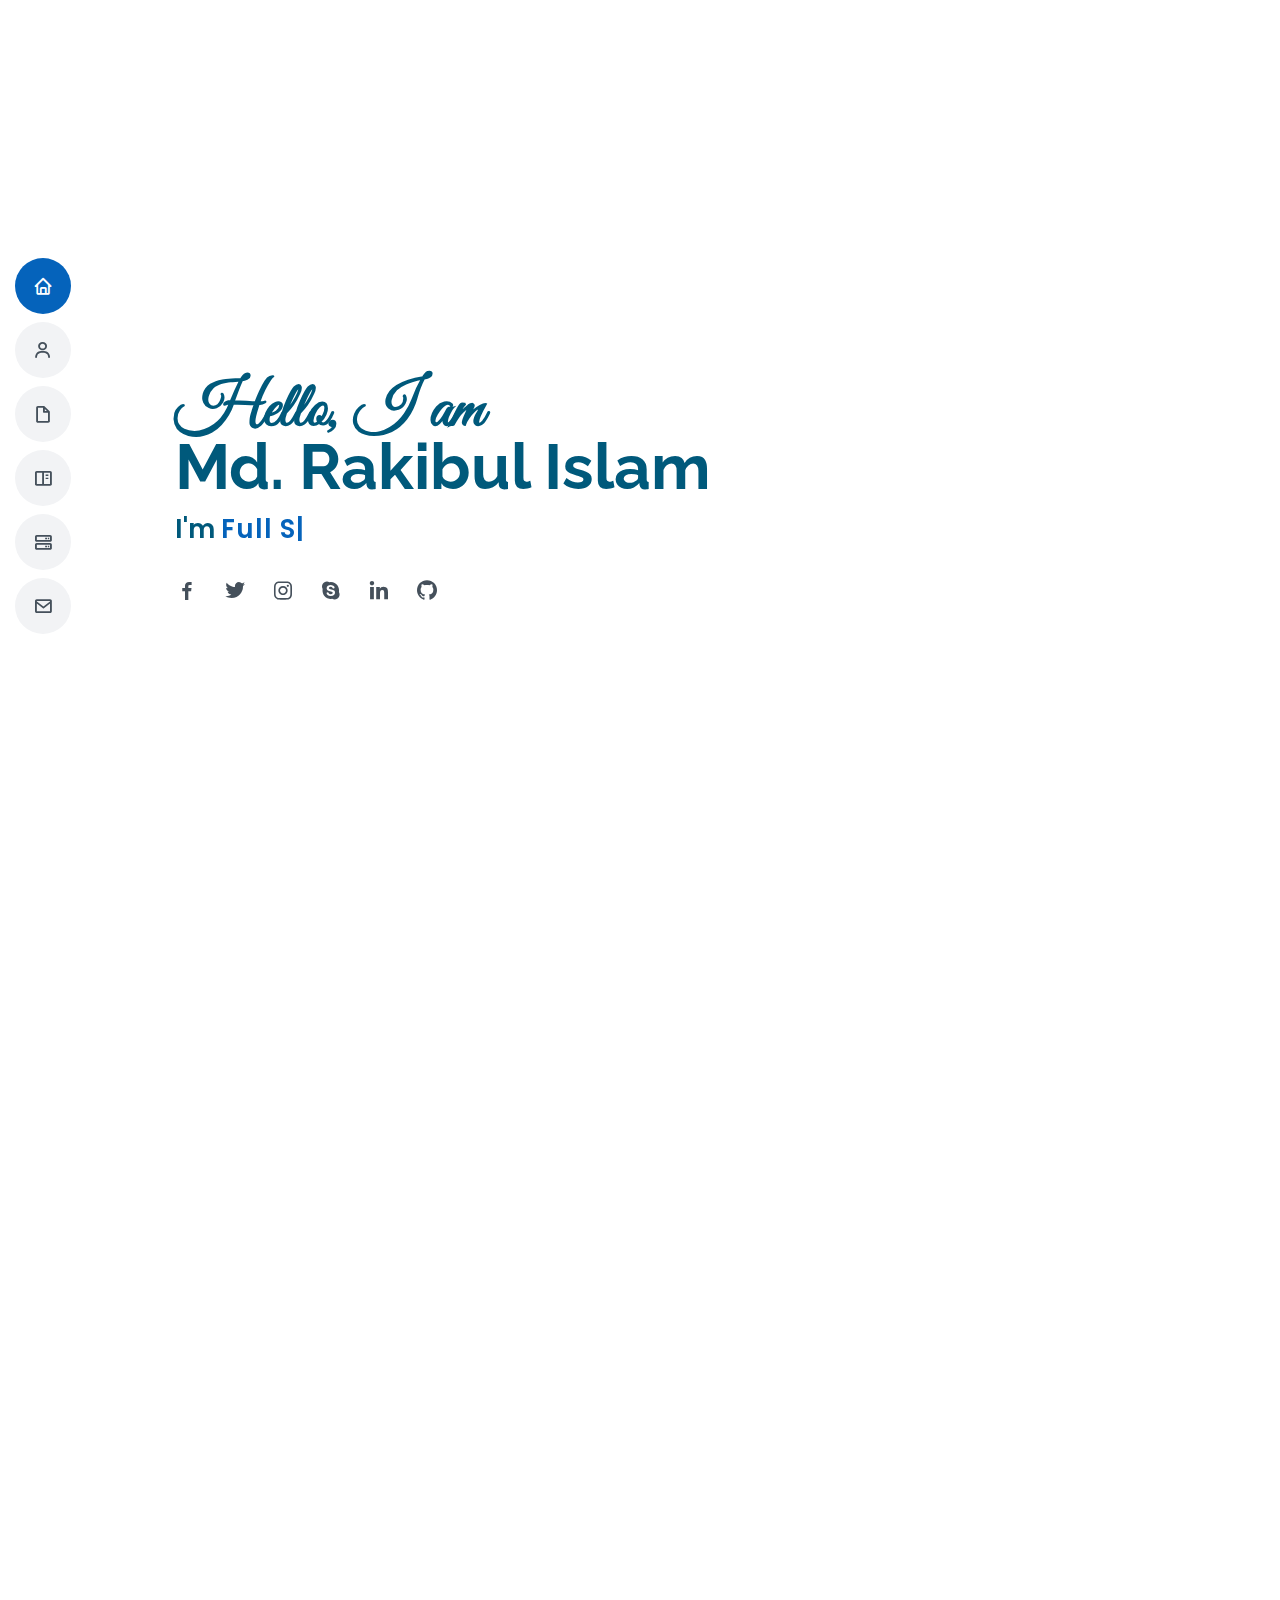
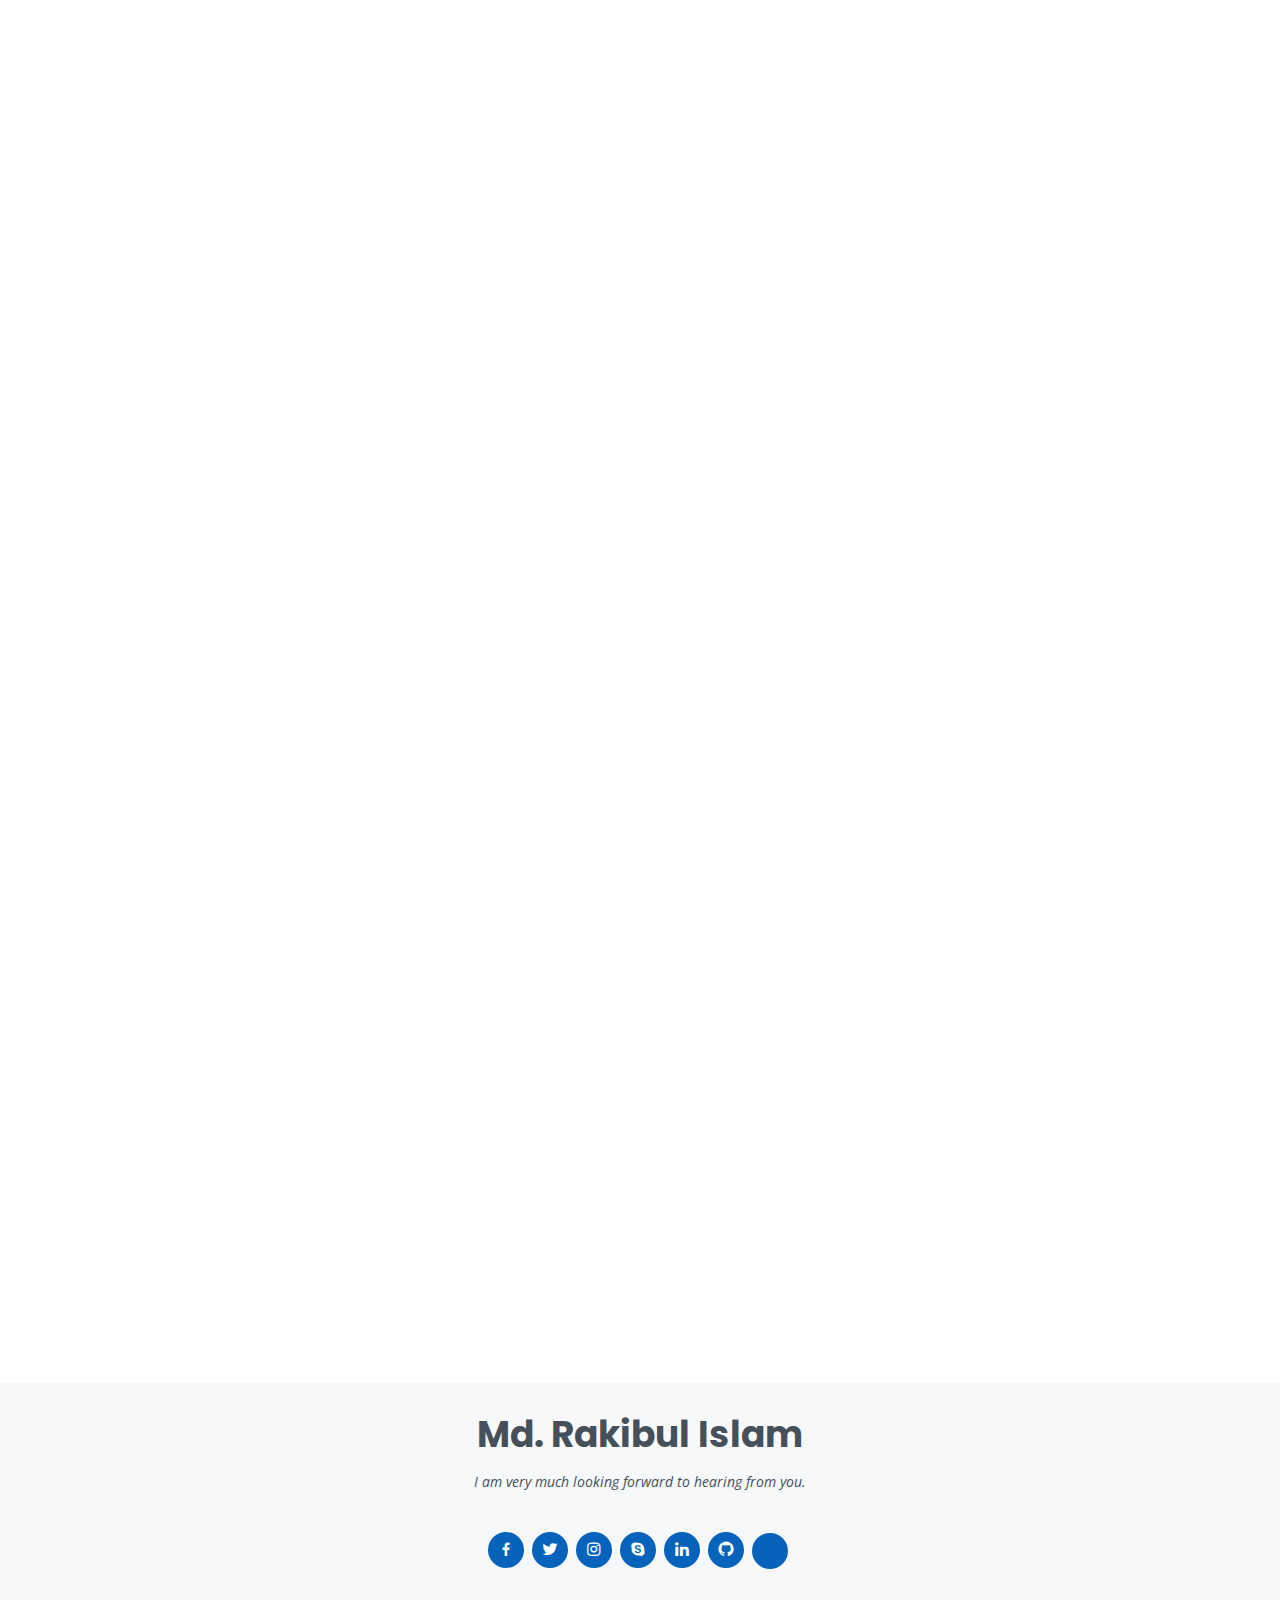
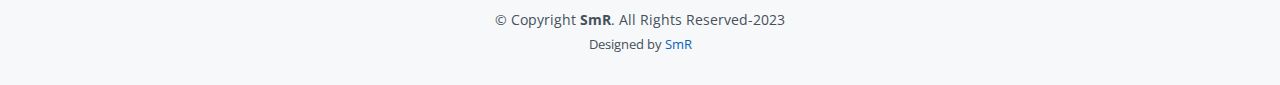
==== index.html @ c4a95a85 "Add files via upload" ====
<!DOCTYPE html>
<html lang="en">

<head>
  <meta charset="utf-8">
  <meta content="width=device-width, initial-scale=1.0" name="viewport">

  <title>MD. RAKIBUL ISLAM's Personal Web Site | Full Stack Web Developer</title>
  <meta content="" name="description">
  <meta content="" name="keywords">

  <!-- Favicons -->
  <link href="assets/img/icon.png" rel="icon">
  <link href="assets/img/apple-touch-icon.png" rel="apple-touch-icon">

  <!-- Google Fonts -->
  <link href="https://fonts.googleapis.com/css?family=Open+Sans:300,300i,400,400i,600,600i,700,700i|Raleway:300,300i,400,400i,500,500i,600,600i,700,700i|Poppins:300,300i,400,400i,500,500i,600,600i,700,700i" rel="stylesheet">

  <!-- Vendor CSS Files -->
  <link href="assets/vendor/bootstrap/css/bootstrap.min.css" rel="stylesheet">
  <link href="assets/vendor/icofont/icofont.min.css" rel="stylesheet">
  <link href="assets/vendor/boxicons/css/boxicons.min.css" rel="stylesheet">
  <link href="assets/vendor/venobox/venobox.css" rel="stylesheet">
  <link href="assets/vendor/owl.carousel/assets/owl.carousel.min.css" rel="stylesheet">
  <link href="assets/vendor/aos/aos.css" rel="stylesheet">

  <!-- Template Main CSS File -->
  <link href="assets/css/style.css" rel="stylesheet">

  <!-- =======================================================
  * Template Name: MyResume - v2.2.1
  * Template URL: https://bootstrapmade.com/free-html-bootstrap-template-my-resume/
  * Author: BootstrapMade.com
  * License: https://bootstrapmade.com/license/
  ======================================================== -->
</head>

<body>

  <!-- ======= Mobile nav toggle button ======= -->
  <button type="button" class="mobile-nav-toggle d-xl-none"><i class="icofont-navigation-menu"></i></button>

  <!-- ======= Header ======= -->
  <header id="header" class="d-flex flex-column justify-content-center">

    <nav class="nav-menu">
      <ul>
        <li class="active"><a href="#hero"><i class="bx bx-home"></i> <span>Home</span></a></li>
        <li><a href="#about"><i class="bx bx-user"></i> <span>About</span></a></li>
        <li><a href="#resume"><i class="bx bx-file-blank"></i> <span>Resume</span></a></li>
        <li><a href="#portfolio"><i class="bx bx-book-content"></i> <span>Portfolio</span></a></li>
        <li><a href="#services"><i class="bx bx-server"></i> <span>Services</span></a></li>
        <li><a href="#contact"><i class="bx bx-envelope"></i> <span>Contact</span></a></li>
      </ul>
    </nav><!-- .nav-menu -->

  </header><!-- End Header -->

  <!-- ======= Hero Section ======= -->
  <section id="hero" class="d-flex flex-column justify-content-center">
    <div class="container" data-aos="zoom-in" data-aos-delay="100">
	  <h1 class="custom-font">Hello, I am</h1>
      <h1>Md. Rakibul Islam</h1>
      <p>I'm <span class="typed" data-typed-items="Full Stack Web Developer,Andriod Developer"></span></p>
      <div class="social-links">
        <a href="https://www.facebook.com/smrakib99" class="facebook"><i class="bx bxl-facebook"></i></a>
        <a href="https://twitter.com/smrakib99" class="twitter"><i class="bx bxl-twitter"></i></a>
        <a href="https://www.instagram.com/smrakib.99/" class="instagram"><i class="bx bxl-instagram"></i></a>
        <a href="https://join.skype.com/invite/wXOv39ZtzpDI" class="google-plus"><i class="bx bxl-skype"></i></a>
        <a href="https://www.linkedin.com/in/smrakib99/" class="linkedin"><i class="bx bxl-linkedin"></i></a>
        <a href="https://github.com/Shahriar-Mahmud-Rakib/" class="github"><i class="bx bxl-github"></i></a>
        <a href="https://www.hackerrank.com/smrakib" class="hackerrank"><i class="bx bxl-hackerrank"></i></a>
      </div>
    </div>
  </section><!-- End Hero -->

  <main id="main">

    <!-- ======= About Section ======= -->
    <section id="about" class="about">
      <div class="container" data-aos="fade-up">

        <div class="section-title">
          <h2>About</h2>
          <p>I am a Full Stack Web Developer from Bangladesh, with a strong focus in Web Developing with PHP, HTML, CSS, Bootstrap, Scripting with JavaScript, jQuery, AJAX, JSON, Laravel Framework. Graphics Designing Essentials for Web Developers. Search Engine Optimization Essentials for Web Developers. Social Media Integration Essentials for Web Developers. MySQL Database Development. Core PHP with Object-Oriented Programming. PDO for Advanced Database Connection and Query Processing.</p>
        </div>

        <div class="row">
          <div class="col-lg-4">
            <img src="assets/img/rakib1.jpg" class="img-fluid" alt="">
          </div>
          
          <div class="col-lg-8 pt-8 pt-lg-0 content">
            <h3> Full Stack Web Developer.</h3>
            <br/>
            <div class="row">
              <div class="col-lg-6">
                <ul>
                  <li><i class="icofont-rounded-right"></i> <strong>Birthday:</strong> 15 Octobor 1998</li>
                  <li><i class="icofont-rounded-right"></i> <strong>Website:</strong><a href="#"> https//smrakib.epizy.com</a></li>
                  <li><i class="icofont-rounded-right"></i> <strong>Phone:</strong> 01772173075</li>
                  <li><i class="icofont-rounded-right"></i> <strong>City:</strong> Pabna, Bangladesh</li>
                </ul>
              </div>
              <div class="col-lg-6">
                <ul>
                  <li><i class="icofont-rounded-right"></i> <strong>Age:</strong> 24</li>
                  <li><i class="icofont-rounded-right"></i> <strong>Degree:</strong> B.Sc</li>
                  <li><i class="icofont-rounded-right"></i> <strong>Email:</strong> smrakib.170110@s.pust.ac.bd</li>
                  <li><i class="icofont-rounded-right"></i> <strong>Freelance:</strong> Available</li>
                </ul>
              </div>
            </div>
            <p>
              I love to get new experiences and always learn from my surroundings. I've done some projects . I looking forward to any opportunities and challenges.
            </p>
          </div>
        </div>

      </div>
    </section><!-- End About Section -->

    <!-- ======= Facts Section ======= -->
    <section id="facts" class="facts">
      <div class="container" data-aos="fade-up">

        <div class="section-title">
          <h2>Facts</h2>
        </div>

        <div class="row">

          <div class="col-lg-3 col-md-6">
            <div class="count-box">
              <i class="icofont-simple-smile"></i>
              <span data-toggle="counter-up">17</span>
              <p>Happy Clients</p>
            </div>
          </div>

          <div class="col-lg-3 col-md-6 mt-5 mt-md-0">
            <div class="count-box">
              <i class="icofont-document-folder"></i>
              <span data-toggle="counter-up">7</span>
              <p>Projects</p>
            </div>
          </div>

          <div class="col-lg-3 col-md-6 mt-5 mt-lg-0">
            <div class="count-box">
              <i class="icofont-live-support"></i>
              <span data-toggle="counter-up">300</span>
              <p>Hours Of Support</p>
            </div>
          </div>

          <div class="col-lg-3 col-md-6 mt-5 mt-lg-0">
            <div class="count-box">
              <i class="icofont-users-alt-5"></i>
              <span data-toggle="counter-up">3</span>
              <p>Hard Workers</p>
            </div>
          </div>

        </div>

      </div>
    </section><!-- End Facts Section -->

    <!-- ======= Skills Section ======= -->
    <section id="skills" class="skills section-bg">
      <div class="container" data-aos="fade-up">

        <div class="section-title">
          <h2>Skills</h2>
        </div>

        <div class="row skills-content">

          <div class="col-lg-6">

            <div class="progress">
              <span class="skill">HTML <i class="val">90%</i></span>
              <div class="progress-bar-wrap">
                <div class="progress-bar" role="progressbar" aria-valuenow="90" aria-valuemin="0" aria-valuemax="100"></div>
              </div>
            </div>

            <div class="progress">
              <span class="skill">CSS <i class="val">90%</i></span>
              <div class="progress-bar-wrap">
                <div class="progress-bar" role="progressbar" aria-valuenow="90" aria-valuemin="0" aria-valuemax="100"></div>
              </div>
            </div>
			
			<div class="progress">
              <span class="skill">Bootstrap <i class="val">80%</i></span>
              <div class="progress-bar-wrap">
                <div class="progress-bar" role="progressbar" aria-valuenow="80" aria-valuemin="0" aria-valuemax="100"></div>
              </div>
            </div>

      <div class="progress">
              <span class="skill">JavaScript <i class="val">75%</i></span>
              <div class="progress-bar-wrap">
                <div class="progress-bar" role="progressbar" aria-valuenow="75" aria-valuemin="0" aria-valuemax="100"></div>
              </div>
            </div>
			
			<div class="progress">
              <span class="skill">Reactjs <i class="val">70%</i></span>
              <div class="progress-bar-wrap">
                <div class="progress-bar" role="progressbar" aria-valuenow="70" aria-valuemin="0" aria-valuemax="100"></div>
              </div>
            </div>

          </div>

          <div class="col-lg-6">

            <div class="progress">
              <span class="skill">PHP <i class="val">80%</i></span>
              <div class="progress-bar-wrap">
                <div class="progress-bar" role="progressbar" aria-valuenow="80" aria-valuemin="0" aria-valuemax="100"></div>
              </div>
            </div>
			
			<div class="progress">
              <span class="skill">MySQL <i class="val">80%</i></span>
              <div class="progress-bar-wrap">
                <div class="progress-bar" role="progressbar" aria-valuenow="80" aria-valuemin="0" aria-valuemax="100"></div>
              </div>
            </div>
			
			<div class="progress">
              <span class="skill">Laravel Framework <i class="val">75%</i></span>
              <div class="progress-bar-wrap">
                <div class="progress-bar" role="progressbar" aria-valuenow="75" aria-valuemin="0" aria-valuemax="100"></div>
              </div>
            </div>

            <div class="progress">
              <span class="skill">WordPress/CMS <i class="val">90%</i></span>
              <div class="progress-bar-wrap">
                <div class="progress-bar" role="progressbar" aria-valuenow="90" aria-valuemin="0" aria-valuemax="100"></div>
              </div>
            </div>

            <div class="progress">
              <span class="skill">UI/UX <i class="val">70%</i></span>
              <div class="progress-bar-wrap">
                <div class="progress-bar" role="progressbar" aria-valuenow="70" aria-valuemin="0" aria-valuemax="100"></div>
              </div>
            </div>

          </div>

        </div>
		
      </div>
	  
	  <section id="skills" class="skills section-bg">
		<div class="container" data-aos="fade-up">

			<div class="section-title">
				<h2>Language Skills</h2>
			</div>
			
			<div class="row skills-content">

				<div class="col-lg-4">

					<div class="progress">
						<span class="skill">Bangla <i class="val">100%</i></span>
						<div class="progress-bar-wrap">
						<div class="progress-bar" role="progressbar" aria-valuenow="100" aria-valuemin="0" aria-valuemax="100"></div>
						</div>
					</div>
				</div>
				
				<div class="col-lg-4">

					<div class="progress">
						<span class="skill">English <i class="val">80%</i></span>
						<div class="progress-bar-wrap">
						<div class="progress-bar" role="progressbar" aria-valuenow="80" aria-valuemin="0" aria-valuemax="100"></div>
						</div>
					</div>
				</div>
				
				<div class="col-lg-4">

					<div class="progress">
						<span class="skill">Hindi <i class="val">60%</i></span>
						<div class="progress-bar-wrap">
						<div class="progress-bar" role="progressbar" aria-valuenow="60" aria-valuemin="0" aria-valuemax="100"></div>
						</div>
					</div>
				</div>
				
			</div>
			
		</div>
    </section><!-- End Skills Section -->

    <!-- ======= Resume Section ======= -->
    <section id="resume" class="resume">
      <div class="container" data-aos="fade-up">

        <div class="section-title">
          <h2>Resume</h2>
        </div>

        <div class="row">
			<div class="col-lg-6">
				
				<h3 class="resume-title">Education</h3>
				<div class="resume-item">
					<h4>B.Sc in Computer Science & Engineering</h4>
					<h5>2017 - 2022</h5>
					<p><em>Pabna University of Science & Technology</em></p>
				
				</div>
				<div class="resume-item">
					<h4>H.S.C</h4>
					<h5>2014 - 2016</h5>
					<p><em>Shaheed Bulbul Govt. College, Pabna</em></p>
					<p>Science</p>
					
				</div>
				<div class="resume-item">
					<h4>S.S.C</h4>
					<h5>2009 - 2014</h5>
					<p><em>Manikhat High School, Pabna</em></p>
					<p>Science</p>
					
				</div>
			</div>
          <div class="col-lg-6">
            <h3 class="resume-title">Professional Training</h3>
            <div class="resume-item">
              <h4>WordPress Web Design</h4>
              <h5>Jun 2021</h5>
              <p><em>PeopleNtech </em></p>
              <p><em>Duration : 3 Months </em></p>
            </div>
			
			<div class="resume-item">
              <h4>Programming for Everybody (Getting Started with Python)</h4>
              <h5>2020</h5>
              <p><em>Coursera</em></p>
              <p><em>Offered by- UNIVERSITY OF MICHIGAN </em></p>
              <p><em>Duration : 3 Months </em></p>
            </div>
            
          </div>
        </div>

      </div>
    </section><!-- End Resume Section -->

    <!-- ======= Portfolio Section ======= -->
    <section id="portfolio" class="portfolio section-bg">
      <div class="container" data-aos="fade-up">

        <div class="section-title">
          <h2>Portfolio</h2>
          <p>All the Project is here that I complete yet.</p>
        </div>

        <div class="row">
          <div class="col-lg-12 d-flex justify-content-center" data-aos="fade-up" data-aos-delay="100">
            <ul id="portfolio-flters">
              <li data-filter="*" class="filter-active">All</li>
              <li data-filter=".filter-app">HTML/CSS</li>
              <li data-filter=".filter-card">PHP</li>
              <li data-filter=".filter-web">ANDRIOD</li>
            </ul>
          </div>
        </div>

        <div class="row portfolio-container" data-aos="fade-up" data-aos-delay="200">

          <div class="col-lg-4 col-md-6 portfolio-item filter-app">
            <div class="portfolio-wrap">
              <img src="assets/img/portfolio/Laravel.jpg" class="img-fluid" alt="">
              <div class="portfolio-info">
                <h4>Laravel Project</h4>
                <p>HTML/CSS/BootStrap</p>
                <p>PHP/MySQL/Laravel</p>
                <div class="portfolio-links">
                  <a href="assets/img/portfolio/Laravel.jpg" data-gall="portfolioGallery" class="venobox" title="HTML/CSS/BootStrap"><i class="bx bx-plus"></i></a>
                  <a href="portfolio-details.html" data-gall="portfolioDetailsGallery" data-vbtype="iframe" class="venobox" title="Portfolio Details"><i class="bx bx-link"></i></a>
                </div>
              </div>
            </div>
          </div>

          <div class="col-lg-4 col-md-6 portfolio-item filter-card">
            <div class="portfolio-wrap">
              <img src="assets/img/portfolio/php.png" class="img-fluid" alt="">
              <div class="portfolio-info">
                <h4>Restaurent Management</h4>
                <p>PHP</p>
                <div class="portfolio-links">
                  <a href="assets/img/portfolio/php.png" data-gall="portfolioGallery" class="venobox" title="">PHP<i class="bx bx-plus"></i></a>
                  <a href="portfolio-details1.html" data-gall="portfolioDetailsGallery" data-vbtype="iframe" class="venobox" title="Portfolio Details"><i class="bx bx-link"></i></a>
                </div>
              </div>
            </div>
          </div>

          <div class="col-lg-4 col-md-6 portfolio-item filter-card">
            <div class="portfolio-wrap">
              <img src="assets/img/portfolio/andriod.jpg" class="img-fluid" alt="">
              <div class="portfolio-info">
                <h4>Andriod</h4>
                <p>Andriod</p>
                <div class="portfolio-links">
                  <a href="assets/img/portfolio/andriod.jpg" data-gall="portfolioGallery" class="venobox" title="ANDRIOD"><i class="bx bx-plus"></i></a>
                  <a href="portfolio-details2.html" data-gall="portfolioDetailsGallery" data-vbtype="iframe" class="venobox" title="Portfolio Details"><i class="bx bx-link"></i></a>
                </div>
              </div>
            </div>
          </div>

    </section><!-- End Portfolio Section -->

    <!-- ======= Services Section ======= -->
    <section id="services" class="services">
      <div class="container" data-aos="fade-up">

        <div class="section-title">
          <h2>Services</h2>
          <p></p>
        </div>

        <div class="row">

          <div class="col-lg-4 col-md-6 d-flex align-items-stretch" data-aos="zoom-in" data-aos-delay="100">
            <div class="icon-box iconbox-blue">
              <div class="icon">
                <svg width="100" height="100" viewBox="0 0 600 600" xmlns="http://www.w3.org/2000/svg">
                  <path stroke="none" stroke-width="0" fill="#f5f5f5" d="M300,521.0016835830174C376.1290562159157,517.8887921683347,466.0731472004068,529.7835943286574,510.70327084640275,468.03025145048787C554.3714126377745,407.6079735673963,508.03601936045806,328.9844924480964,491.2728898941984,256.3432110539036C474.5976632858925,184.082847569629,479.9380746630129,96.60480741107993,416.23090153303,58.64404602377083C348.86323505073057,18.502131276798302,261.93793281208167,40.57373210992963,193.5410806939664,78.93577620505333C130.42746243093433,114.334589627462,98.30271207620316,179.96522072025542,76.75703585869454,249.04625023123273C51.97151888228291,328.5150500222984,13.704378332031375,421.85034740162234,66.52175969318436,486.19268352777647C119.04800174914682,550.1803526380478,217.28368757567262,524.383925680826,300,521.0016835830174"></path>
                </svg>
                <i class="bx bxl-dribbble"></i>
              </div>
              <h4><a href="">Web Development</a></h4>
              
            </div>
          </div>

          <div class="col-lg-4 col-md-6 d-flex align-items-stretch mt-4 mt-md-0" data-aos="zoom-in" data-aos-delay="200">
            <div class="icon-box  ">
              <div class="icon">
                <img src="assets/img/portfolio/andriod.jpg" class="img-fluid" alt="">
            
                  <path stroke="none" stroke-width="0" fill="#f5f5f5" d="M300,582.0697525312426C382.5290701553225,586.8405444964366,449.9789794690241,525.3245884688669,502.5850820975895,461.55621195738473C556.606425686781,396.0723002908107,615.8543463187945,314.28637112970534,586.6730223649479,234.56875336149918C558.9533121215079,158.8439757836574,454.9685369536778,164.00468322053177,381.49747125262974,130.76875717737553C312.15926192815925,99.40240125094834,248.97055460311594,18.661163978235184,179.8680185752513,50.54337015887873C110.5421016452524,82.52863877960104,119.82277516462835,180.83849132639028,109.12597500060166,256.43424936330496C100.08760227029461,320.3096726198365,92.17705696193138,384.0621239912766,124.79988738764834,439.7174275375508C164.83382741302287,508.01625554203684,220.96474134820875,577.5009287672846,300,582.0697525312426"></path>
                </svg>
                <i class="bx"></i>
              </div>
              <h4><a href="">Andriod Development</a></h4>
            </div>
          </div>

          <div class="col-lg-4 col-md-6 d-flex align-items-stretch mt-4" data-aos="zoom-in" data-aos-delay="300">
            <div class="icon-box iconbox-teal">
              <div class="icon">
                <svg width="100" height="100" viewBox="0 0 600 600" xmlns="http://www.w3.org/2000/svg">
                  <path stroke="none" stroke-width="0" fill="#f5f5f5" d="M300,566.797414625762C385.7384707136149,576.1784315230908,478.7894351017131,552.8928747891023,531.9192734346935,484.94944893311C584.6109503024035,417.5663521118492,582.489472248146,322.67544863468447,553.9536738515405,242.03673114598146C529.1557734026468,171.96086150256528,465.24506316201064,127.66468636344209,395.9583748389544,100.7403814666027C334.2173773831606,76.7482773500951,269.4350130405921,84.62216499799875,207.1952322260088,107.2889140133804C132.92018162631612,134.33871894543012,41.79353780512637,160.00259165414826,22.644507872594943,236.69541883565114C3.319112789854554,314.0945973066697,72.72355303640163,379.243833228382,124.04198916343866,440.3218312028393C172.9286146004772,498.5055451809895,224.45579914871206,558.5317968840102,300,566.797414625762"></path>
                </svg>
                <i class="bx bx-arch"></i>
              </div>
              <h4><a href="">WordPress Website Design</a></h4>
             
            </div>
          </div>

          <div class="col-lg-4 col-md-6 d-flex align-items-stretch mt-4" data-aos="zoom-in" data-aos-delay="100">
            <div class="icon-box iconbox-yellow">
              <div class="icon">
                <svg width="100" height="100" viewBox="0 0 600 600" xmlns="http://www.w3.org/2000/svg">
                  <path stroke="none" stroke-width="0" fill="#f5f5f5" d="M300,503.46388370962813C374.79870501325706,506.71871716319447,464.8034551963731,527.1746412648533,510.4981551193396,467.86667711651364C555.9287308511215,408.9015244558933,512.6030010748507,327.5744911775523,490.211057578863,256.5855673507754C471.097692560561,195.9906835881958,447.69079081568157,138.11976852964426,395.19560036434837,102.3242989838813C329.3053358748298,57.3949838291264,248.02791733380457,8.279543830951368,175.87071277845988,42.242879143198664C103.41431057327972,76.34704239035025,93.79494320519305,170.9812938413882,81.28167332365135,250.07896920659033C70.17666984294237,320.27484674793965,64.84698225790005,396.69656628748305,111.28512138212992,450.4950937839243C156.20124167950087,502.5303643271138,231.32542653798444,500.4755392045468,300,503.46388370962813"></path>
                </svg>
                <i class="bx bx-layer"></i>
              </div>
              <h4><a href="">UI/UX</a></h4>
              
            </div>
          </div>

          <div class="col-lg-4 col-md-6 d-flex align-items-stretch mt-4" data-aos="zoom-in" data-aos-delay="200">
            <div class="icon-box iconbox-red">
              <div class="icon">
                <svg width="100" height="100" viewBox="0 0 600 600" xmlns="http://www.w3.org/2000/svg">
                  <path stroke="none" stroke-width="0" fill="#f5f5f5" d="M300,532.3542879108572C369.38199826031484,532.3153073249985,429.10787420159085,491.63046689027357,474.5244479745417,439.17860296908856C522.8885846962883,383.3225815378663,569.1668002868075,314.3205725914397,550.7432151929288,242.7694973846089C532.6665558377875,172.5657663291529,456.2379748765914,142.6223662098291,390.3689995646985,112.34683881706744C326.66090330228417,83.06452184765237,258.84405631176094,53.51806209861945,193.32584062364296,78.48882559362697C121.61183558270385,105.82097193414197,62.805066853699245,167.19869350419734,48.57481801355237,242.6138429142374C34.843463184063346,315.3850353017275,76.69343916112496,383.4422959591041,125.22947124332185,439.3748458443577C170.7312796277747,491.8107796887764,230.57421082200815,532.3932930995766,300,532.3542879108572"></path>
                </svg>
                <i class="bx bx-slideshow"></i>
              </div>
              <h4><a href="">SEO</a></h4>
              
            </div>
          </div>

          
              <div class="col-lg-4 col-md-6 d-flex align-items-stretch mt-4 mt-lg-0" data-aos="zoom-in" data-aos-delay="300">
                <div class="icon-box iconbox-pink">
                  <div class="icon">
                    <svg width="100" height="100" viewBox="0 0 600 600" xmlns="http://www.w3.org/2000/svg">
                      <path stroke="none" stroke-width="0" fill="#f5f5f5" d="M300,541.5067337569781C382.14930387511276,545.0595476570109,479.8736841581634,548.3450877840088,526.4010558755058,480.5488172755941C571.5218469581645,414.80211281144784,517.5187510058486,332.0715597781072,496.52539010469104,255.14436215662573C477.37192572678356,184.95920475031193,473.57363656557914,105.61284051026155,413.0603344069578,65.22779650032875C343.27470386102294,18.654635553484475,251.2091493199835,5.337323636656869,175.0934190732945,40.62881213300186C97.87086631185822,76.43348514350839,51.98124368387456,156.15599469081315,36.44837278890362,239.84606092416172C21.716077023791087,319.22268207091537,43.775223500013084,401.1760424656574,96.891909868211,461.97329694683043C147.22146801428983,519.5804099606455,223.5754009179313,538.201503339737,300,541.5067337569781"></path>
                    </svg>
                    <i class="bx bx-tachometer"></i>
                  </div>
              <h4><a href="">Speed Optimization</a></h4>
              
            </div>
          </div>

        </div>

      </div>
    </section><!-- End Services Section -->

    <!-- ======= Testimonials Section ======= -->
    <section id="testimonials" class="testimonials section-bg">
      <div class="container" data-aos="fade-up">

        <div class="section-title">
          <h2>Testimonials</h2>
        </div>

        <div class="owl-carousel testimonials-carousel" data-aos="zoom-in" data-aos-delay="100">

          <div class="testimonial-item">
            <img src="assets/img/testimonials/shohan.jpg" class="testimonial-img" alt="">
            <h3>Shohan Bishwas</h3>
            <h4>Ceo &amp; Founder</h4>
            <h4>Bishwas IT Agency</h4>
            <p>
              <i class="bx bxs-quote-alt-left quote-icon-left"></i>
             You made it so simple. My new site is so much faster and easier to work with than my old site. I just choose the page, make the change and click save. Thank You So Much.!
              <i class="bx bxs-quote-alt-right quote-icon-right"></i>
            </p>
          </div>

          <div class="testimonial-item">
            <img src="assets/img/testimonials/Nafiz.jpg" class="testimonial-img" alt="">
            <h3>Md.Naimur Rahman Nafiz</h3>
            <h4>Ceo &amp; Founder</h4>
            <p>
              <i class="bx bxs-quote-alt-left quote-icon-left"></i>
              You are rock on  the web site project. Thanks so much doing this job
              <i class="bx bxs-quote-alt-right quote-icon-right"></i>
            </p>
          </div>

        </div>

      </div>
    </section><!-- End Testimonials Section -->

    <!-- ======= Contact Section ======= -->
    <section id="contact" class="contact">
      <div class="container" data-aos="fade-up">

        <div class="section-title">
          <h2>Contact</h2>
        </div>

        <div class="row mt-1">

          <div class="col-lg-4">
            <div class="info">
              <div class="address">
                <i class="icofont-google-map"></i>
                <h4>Location:</h4>
                <p>Pabna-6660</p>
              </div>

              <div class="email">
                <i class="icofont-envelope"></i>
                <h4>Email:</h4>
                <p>smrakib.170110@s.pust.ac.bd</p>
                <p>smrakibulislam0@gmail.com</p>
              </div>

              <div class="phone">
                <i class="icofont-phone"></i>
                <h4>Call:</h4>
                <p>+88 01772173075</p>
              </div>

            </div>

          </div>

          <div class="col-lg-8 mt-5 mt-lg-0">

            <form action="forms/contact.php" method="post" role="form" class="php-email-form">
              <div class="form-row">
                <div class="col-md-6 form-group">
                  <input type="text" name="name" class="form-control" id="name" placeholder="Your Name" data-rule="minlen:4" data-msg="Please enter at least 4 chars" />
                  <div class="validate"></div>
                </div>
                <div class="col-md-6 form-group">
                  <input type="email" class="form-control" name="email" id="email" placeholder="Your Email" data-rule="email" data-msg="Please enter a valid email" />
                  <div class="validate"></div>
                </div>
              </div>
              <div class="form-group">
                <input type="text" class="form-control" name="subject" id="subject" placeholder="Subject" data-rule="minlen:4" data-msg="Please enter at least 8 chars of subject" />
                <div class="validate"></div>
              </div>
              <div class="form-group">
                <textarea class="form-control" name="message" rows="5" data-rule="required" data-msg="Please write something for us" placeholder="Message"></textarea>
                <div class="validate"></div>
              </div>
              <div class="mb-3">
                <div class="loading">Loading</div>
                <div class="error-message"></div>
                <div class="sent-message">Your message has been sent. Thank you!</div>
              </div>
              <div class="text-center"><button type="submit">Send Message</button></div>
            </form>

          </div>

        </div>

      </div>
    </section><!-- End Contact Section -->

  </main><!-- End #main -->

  <!-- ======= Footer ======= -->
  <footer id="footer">
    <div class="container">
      <h3>Md. Rakibul Islam</h3>
      <p>I am very much looking forward to hearing from you.</p>
      <div class="social-links">
        <a href="https://www.facebook.com/smrakib99" class="facebook"><i class="bx bxl-facebook"></i></a>
        <a href="https://twitter.com/smrakib99" class="twitter"><i class="bx bxl-twitter"></i></a>
        <a href="https://www.instagram.com/smrakib.99/" class="instagram"><i class="bx bxl-instagram"></i></a>
        <a href="https://join.skype.com/invite/wXOv39ZtzpDI" class="google-plus"><i class="bx bxl-skype"></i></a>
        <a href="https://www.linkedin.com/in/smrakib99/" class="linkedin"><i class="bx bxl-linkedin"></i></a>
        <a href="https://github.com/Shahriar-Mahmud-Rakib/" class="github"><i class="bx bxl-github"></i></a>
        <a href="https://www.hackerrank.com/smrakib" class="hackerrank"><i class="bx bxl-hackerrank"></i></a>
      </div>
      <div class="copyright">
        &copy; Copyright <strong><span>SmR</span></strong>. All Rights Reserved-2023 
      </div>
      <div class="credits">
        <!-- All the links in the footer should remain intact. -->
        <!-- You can delete the links only if you purchased the pro version. -->
        <!-- Licensing information: [license-url] -->
        <!-- Purchase the pro version with working PHP/AJAX contact form: https://bootstrapmade.com/free-html-bootstrap-template-my-resume/ -->
        Designed by <a href="#">SmR</a>
      </div>
    </div>
  </footer><!-- End Footer -->

  <a href="#" class="back-to-top"><i class="bx bx-up-arrow-alt"></i></a>
  <div id="preloader"></div>

  <!-- Vendor JS Files -->
  <script src="assets/vendor/jquery/jquery.min.js"></script>
  <script src="assets/vendor/bootstrap/js/bootstrap.bundle.min.js"></script>
  <script src="assets/vendor/jquery.easing/jquery.easing.min.js"></script>
  <script src="assets/vendor/php-email-form/validate.js"></script>
  <script src="assets/vendor/waypoints/jquery.waypoints.min.js"></script>
  <script src="assets/vendor/counterup/counterup.min.js"></script>
  <script src="assets/vendor/isotope-layout/isotope.pkgd.min.js"></script>
  <script src="assets/vendor/venobox/venobox.min.js"></script>
  <script src="assets/vendor/owl.carousel/owl.carousel.min.js"></script>
  <script src="assets/vendor/typed.js/typed.min.js"></script>
  <script src="assets/vendor/aos/aos.js"></script>

  <!-- Template Main JS File -->
  <script src="assets/js/main.js"></script>

</body>

</html>
---- assets/vendor/venobox/venobox.css ----
/* ------ venobox.css --------*/
.vbox-overlay *, .vbox-overlay *:before, .vbox-overlay *:after{
    -webkit-backface-visibility: hidden;
    -webkit-box-sizing:border-box;
    -moz-box-sizing:border-box;
    box-sizing:border-box;
}
.vbox-overlay * { 
    -webkit-backface-visibility: visible;
    backface-visibility: visible;
}
.vbox-overlay{
    display: -webkit-flex;
    display: flex;
    -webkit-flex-direction: column;
    flex-direction: column;
    -webkit-justify-content: center;
    justify-content: center;
    -webkit-align-items: center;
    align-items: center;
    position: fixed;
    left: 0;
    top: 0;
    bottom: 0;
    right: 0;
    z-index: 999999;
}

/* ----- navigation ----- */
.vbox-title{
    width: 100%;
    height: 40px;
    float: left;
    text-align: center;
    line-height: 28px;
    font-size: 12px;
    padding: 6px 50px;
    overflow: hidden;
    position: fixed;
    display: none;
    left: 0;
    z-index: 89;
}
.vbox-close{
    cursor: pointer;
    position: fixed;
    top: -1px;
    right: 0;
    width: 50px;
    height: 40px;
    padding: 6px;
    display: block;
    background-position:10px center;
    overflow: hidden;
    font-size: 24px;
    line-height: 1;
    text-align: center;
    z-index: 99;
}
.vbox-left{
    cursor: pointer;
    position: fixed;
    left: 0;
    height: 40px;
    overflow: hidden;
    line-height: 28px;
    font-size: 12px;
    z-index: 99;
    display: flex;
    align-items:center;
}
.vbox-num{
    display: inline-block;
    margin: 6px 0 6px 15px;
}
/* ----- Social share ----- */
.vbox-share{
    line-height: 28px;
    font-size: 12px;
    overflow: hidden;
    position: fixed;
    left: 0;
    z-index: 98;
    display: flex;
    align-items:center;
    justify-content: center;
    width: 100%;
    text-align: center;
}
.vbox-share svg{
    max-height: 28px;
    width: 28px;
    z-index: 10;
    margin-left: 12px;
    margin-top: 6px;
    margin-bottom: 6px;
    vertical-align: middle;
}


/* ----- navigation ARROWS ----- */
.vbox-next, .vbox-prev{
    position: fixed;
    top: 50%;
    margin-top: -15px;
    overflow: hidden;
    cursor: pointer;
    display: block;
    width: 45px;
    height: 45px;
    z-index: 99;
}
.vbox-next span, .vbox-prev span{
    position: relative;
    width: 20px;
    height: 20px;
    border: 2px solid transparent;
    border-top-color: #B6B6B6;
    border-right-color: #B6B6B6;
    text-indent: -100px;
    position: absolute;
    top: 8px;
    display: block;
}
.vbox-prev{
    left: 15px;
}
.vbox-next{
    right: 15px;
}
.vbox-prev span{
    left: 10px;
    -ms-transform: rotate(-135deg);
    -webkit-transform: rotate(-135deg);
    transform: rotate(-135deg);
}
.vbox-next span{
    -ms-transform: rotate(45deg);
    -webkit-transform: rotate(45deg);
    transform: rotate(45deg);
    right: 10px;
}
/* ------- inline window ------ */
.vbox-inline{
    width: 420px;
    height: 315px;
    height: 70vh;
    padding: 10px;
    background: #fff;
    margin: 0 auto;
    overflow: auto;
    text-align: left;
}
/* ------- Video & iFrames window ------ */
.venoframe{
    max-width: 100%;
    width: 100%;
    border: none;
    width: 100%;
    height: 260px;
    height: 70vh;
}
.venoframe.vbvid{
    height: 260px;
}
@media (min-width: 768px) {
    .venoframe, .vbox-inline{
        width: 90%;
        height: 360px;
        height: 70vh;
    }
    .venoframe.vbvid{
        width: 640px;
        height: 360px;
    }
}
@media (min-width: 992px) {
    .venoframe, .vbox-inline{
        max-width: 1200px;
        width: 80%;
        height: 540px;
        height: 70vh;
    }
    .venoframe.vbvid{
        width: 960px;
        height: 540px;
    }
}
/* 
Please do NOT edit this part! 
or at least read this note: http://i.imgur.com/7C0ws9e.gif
*/
.vbox-open{
    overflow: hidden;
}
.vbox-container{
    position: absolute;
    left: 0;
    right: 0;
    top: 0;
    bottom: 0;
    overflow-x: hidden;
    overflow-y: scroll;
    overflow-scrolling: touch;
    -webkit-overflow-scrolling: touch;
    z-index: 20;
    max-height: 100%;

}

.vbox-content{
    text-align: center;
    float: left;
    width: 100%;
    position: relative;
    overflow: hidden;
    padding: 20px 4%;
}
.vbox-container img{
    max-width: 100%;
    height: auto;
}
.vbox-figlio{
    box-shadow: 0 0 12px rgba(0,0,0,0.19), 0 6px 6px rgba(0,0,0,0.23);
    max-width: 100%;
    text-align: initial;
}
img.vbox-figlio{
    -webkit-user-select: none;
-khtml-user-select: none;
-moz-user-select: none;
-o-user-select: none;
user-select: none;
}
.vbox-content.swipe-left{
    margin-left: -200px !important;
}
.vbox-content.swipe-right{
    margin-left: 200px !important;
}
.vbox-animated{
    webkit-transition: margin 300ms ease-out;
    transition: margin 300ms ease-out;
}

/* ---------- preloader ----------
 * SPINKIT 
 * http://tobiasahlin.com/spinkit/
-------------------------------- */
.sk-double-bounce,.sk-rotating-plane{width:40px;height:40px;margin:40px auto}.sk-rotating-plane{background-color:#333;-webkit-animation:sk-rotatePlane 1.2s infinite ease-in-out;animation:sk-rotatePlane 1.2s infinite ease-in-out}@-webkit-keyframes sk-rotatePlane{0%{-webkit-transform:perspective(120px) rotateX(0) rotateY(0);transform:perspective(120px) rotateX(0) rotateY(0)}50%{-webkit-transform:perspective(120px) rotateX(-180.1deg) rotateY(0);transform:perspective(120px) rotateX(-180.1deg) rotateY(0)}100%{-webkit-transform:perspective(120px) rotateX(-180deg) rotateY(-179.9deg);transform:perspective(120px) rotateX(-180deg) rotateY(-179.9deg)}}@keyframes sk-rotatePlane{0%{-webkit-transform:perspective(120px) rotateX(0) rotateY(0);transform:perspective(120px) rotateX(0) rotateY(0)}50%{-webkit-transform:perspective(120px) rotateX(-180.1deg) rotateY(0);transform:perspective(120px) rotateX(-180.1deg) rotateY(0)}100%{-webkit-transform:perspective(120px) rotateX(-180deg) rotateY(-179.9deg);transform:perspective(120px) rotateX(-180deg) rotateY(-179.9deg)}}.sk-double-bounce{position:relative}.sk-double-bounce .sk-child{width:100%;height:100%;border-radius:50%;background-color:#333;opacity:.6;position:absolute;top:0;left:0;-webkit-animation:sk-doubleBounce 2s infinite ease-in-out;animation:sk-doubleBounce 2s infinite ease-in-out}.sk-chasing-dots .sk-child,.sk-spinner-pulse,.sk-three-bounce .sk-child{background-color:#333;border-radius:100%}.sk-double-bounce .sk-double-bounce2{-webkit-animation-delay:-1s;animation-delay:-1s}@-webkit-keyframes sk-doubleBounce{0%,100%{-webkit-transform:scale(0);transform:scale(0)}50%{-webkit-transform:scale(1);transform:scale(1)}}@keyframes sk-doubleBounce{0%,100%{-webkit-transform:scale(0);transform:scale(0)}50%{-webkit-transform:scale(1);transform:scale(1)}}.sk-wave{margin:40px auto;width:50px;height:40px;text-align:center;font-size:10px}.sk-wave .sk-rect{background-color:#333;height:100%;width:6px;display:inline-block;-webkit-animation:sk-waveStretchDelay 1.2s infinite ease-in-out;animation:sk-waveStretchDelay 1.2s infinite ease-in-out}.sk-wave .sk-rect1{-webkit-animation-delay:-1.2s;animation-delay:-1.2s}.sk-wave .sk-rect2{-webkit-animation-delay:-1.1s;animation-delay:-1.1s}.sk-wave .sk-rect3{-webkit-animation-delay:-1s;animation-delay:-1s}.sk-wave .sk-rect4{-webkit-animation-delay:-.9s;animation-delay:-.9s}.sk-wave .sk-rect5{-webkit-animation-delay:-.8s;animation-delay:-.8s}@-webkit-keyframes sk-waveStretchDelay{0%,100%,40%{-webkit-transform:scaleY(.4);transform:scaleY(.4)}20%{-webkit-transform:scaleY(1);transform:scaleY(1)}}@keyframes sk-waveStretchDelay{0%,100%,40%{-webkit-transform:scaleY(.4);transform:scaleY(.4)}20%{-webkit-transform:scaleY(1);transform:scaleY(1)}}.sk-wandering-cubes{margin:40px auto;width:40px;height:40px;position:relative}.sk-wandering-cubes .sk-cube{background-color:#333;width:10px;height:10px;position:absolute;top:0;left:0;-webkit-animation:sk-wanderingCube 1.8s ease-in-out -1.8s infinite both;animation:sk-wanderingCube 1.8s ease-in-out -1.8s infinite both}.sk-chasing-dots,.sk-spinner-pulse{width:40px;height:40px;margin:40px auto}.sk-wandering-cubes .sk-cube2{-webkit-animation-delay:-.9s;animation-delay:-.9s}@-webkit-keyframes sk-wanderingCube{0%{-webkit-transform:rotate(0);transform:rotate(0)}25%{-webkit-transform:translateX(30px) rotate(-90deg) scale(.5);transform:translateX(30px) rotate(-90deg) scale(.5)}50%{-webkit-transform:translateX(30px) translateY(30px) rotate(-179deg);transform:translateX(30px) translateY(30px) rotate(-179deg)}50.1%{-webkit-transform:translateX(30px) translateY(30px) rotate(-180deg);transform:translateX(30px) translateY(30px) rotate(-180deg)}75%{-webkit-transform:translateX(0) translateY(30px) rotate(-270deg) scale(.5);transform:translateX(0) translateY(30px) rotate(-270deg) scale(.5)}100%{-webkit-transform:rotate(-360deg);transform:rotate(-360deg)}}@keyframes sk-wanderingCube{0%{-webkit-transform:rotate(0);transform:rotate(0)}25%{-webkit-transform:translateX(30px) rotate(-90deg) scale(.5);transform:translateX(30px) rotate(-90deg) scale(.5)}50%{-webkit-transform:translateX(30px) translateY(30px) rotate(-179deg);transform:translateX(30px) translateY(30px) rotate(-179deg)}50.1%{-webkit-transform:translateX(30px) translateY(30px) rotate(-180deg);transform:translateX(30px) translateY(30px) rotate(-180deg)}75%{-webkit-transform:translateX(0) translateY(30px) rotate(-270deg) scale(.5);transform:translateX(0) translateY(30px) rotate(-270deg) scale(.5)}100%{-webkit-transform:rotate(-360deg);transform:rotate(-360deg)}}.sk-spinner-pulse{-webkit-animation:sk-pulseScaleOut 1s infinite ease-in-out;animation:sk-pulseScaleOut 1s infinite ease-in-out}@-webkit-keyframes sk-pulseScaleOut{0%{-webkit-transform:scale(0);transform:scale(0)}100%{-webkit-transform:scale(1);transform:scale(1);opacity:0}}@keyframes sk-pulseScaleOut{0%{-webkit-transform:scale(0);transform:scale(0)}100%{-webkit-transform:scale(1);transform:scale(1);opacity:0}}.sk-chasing-dots{position:relative;text-align:center;-webkit-animation:sk-chasingDotsRotate 2s infinite linear;animation:sk-chasingDotsRotate 2s infinite linear}.sk-chasing-dots .sk-child{width:60%;height:60%;display:inline-block;position:absolute;top:0;-webkit-animation:sk-chasingDotsBounce 2s infinite ease-in-out;animation:sk-chasingDotsBounce 2s infinite ease-in-out}.sk-chasing-dots .sk-dot2{top:auto;bottom:0;-webkit-animation-delay:-1s;animation-delay:-1s}@-webkit-keyframes sk-chasingDotsRotate{100%{-webkit-transform:rotate(360deg);transform:rotate(360deg)}}@keyframes sk-chasingDotsRotate{100%{-webkit-transform:rotate(360deg);transform:rotate(360deg)}}@-webkit-keyframes sk-chasingDotsBounce{0%,100%{-webkit-transform:scale(0);transform:scale(0)}50%{-webkit-transform:scale(1);transform:scale(1)}}@keyframes sk-chasingDotsBounce{0%,100%{-webkit-transform:scale(0);transform:scale(0)}50%{-webkit-transform:scale(1);transform:scale(1)}}.sk-three-bounce{margin:40px auto;width:80px;text-align:center}.sk-three-bounce .sk-child{width:20px;height:20px;display:inline-block;-webkit-animation:sk-three-bounce 1.4s ease-in-out 0s infinite both;animation:sk-three-bounce 1.4s ease-in-out 0s infinite both}.sk-circle .sk-child:before,.sk-fading-circle .sk-circle:before{display:block;border-radius:100%;content:'';background-color:#333}.sk-three-bounce .sk-bounce1{-webkit-animation-delay:-.32s;animation-delay:-.32s}.sk-three-bounce .sk-bounce2{-webkit-animation-delay:-.16s;animation-delay:-.16s}@-webkit-keyframes sk-three-bounce{0%,100%,80%{-webkit-transform:scale(0);transform:scale(0)}40%{-webkit-transform:scale(1);transform:scale(1)}}@keyframes sk-three-bounce{0%,100%,80%{-webkit-transform:scale(0);transform:scale(0)}40%{-webkit-transform:scale(1);transform:scale(1)}}.sk-circle{margin:40px auto;width:40px;height:40px;position:relative}.sk-circle .sk-child{width:100%;height:100%;position:absolute;left:0;top:0}.sk-circle .sk-child:before{margin:0 auto;width:15%;height:15%;-webkit-animation:sk-circleBounceDelay 1.2s infinite ease-in-out both;animation:sk-circleBounceDelay 1.2s infinite ease-in-out both}.sk-circle .sk-circle2{-webkit-transform:rotate(30deg);-ms-transform:rotate(30deg);transform:rotate(30deg)}.sk-circle .sk-circle3{-webkit-transform:rotate(60deg);-ms-transform:rotate(60deg);transform:rotate(60deg)}.sk-circle .sk-circle4{-webkit-transform:rotate(90deg);-ms-transform:rotate(90deg);transform:rotate(90deg)}.sk-circle .sk-circle5{-webkit-transform:rotate(120deg);-ms-transform:rotate(120deg);transform:rotate(120deg)}.sk-circle .sk-circle6{-webkit-transform:rotate(150deg);-ms-transform:rotate(150deg);transform:rotate(150deg)}.sk-circle .sk-circle7{-webkit-transform:rotate(180deg);-ms-transform:rotate(180deg);transform:rotate(180deg)}.sk-circle .sk-circle8{-webkit-transform:rotate(210deg);-ms-transform:rotate(210deg);transform:rotate(210deg)}.sk-circle .sk-circle9{-webkit-transform:rotate(240deg);-ms-transform:rotate(240deg);transform:rotate(240deg)}.sk-circle .sk-circle10{-webkit-transform:rotate(270deg);-ms-transform:rotate(270deg);transform:rotate(270deg)}.sk-circle .sk-circle11{-webkit-transform:rotate(300deg);-ms-transform:rotate(300deg);transform:rotate(300deg)}.sk-circle .sk-circle12{-webkit-transform:rotate(330deg);-ms-transform:rotate(330deg);transform:rotate(330deg)}.sk-circle .sk-circle2:before{-webkit-animation-delay:-1.1s;animation-delay:-1.1s}.sk-circle .sk-circle3:before{-webkit-animation-delay:-1s;animation-delay:-1s}.sk-circle .sk-circle4:before{-webkit-animation-delay:-.9s;animation-delay:-.9s}.sk-circle .sk-circle5:before{-webkit-animation-delay:-.8s;animation-delay:-.8s}.sk-circle .sk-circle6:before{-webkit-animation-delay:-.7s;animation-delay:-.7s}.sk-circle .sk-circle7:before{-webkit-animation-delay:-.6s;animation-delay:-.6s}.sk-circle .sk-circle8:before{-webkit-animation-delay:-.5s;animation-delay:-.5s}.sk-circle .sk-circle9:before{-webkit-animation-delay:-.4s;animation-delay:-.4s}.sk-circle .sk-circle10:before{-webkit-animation-delay:-.3s;animation-delay:-.3s}.sk-circle .sk-circle11:before{-webkit-animation-delay:-.2s;animation-delay:-.2s}.sk-circle .sk-circle12:before{-webkit-animation-delay:-.1s;animation-delay:-.1s}@-webkit-keyframes sk-circleBounceDelay{0%,100%,80%{-webkit-transform:scale(0);transform:scale(0)}40%{-webkit-transform:scale(1);transform:scale(1)}}@keyframes sk-circleBounceDelay{0%,100%,80%{-webkit-transform:scale(0);transform:scale(0)}40%{-webkit-transform:scale(1);transform:scale(1)}}.sk-cube-grid{width:40px;height:40px;margin:40px auto}.sk-cube-grid .sk-cube{width:33.33%;height:33.33%;background-color:#333;float:left;-webkit-animation:sk-cubeGridScaleDelay 1.3s infinite ease-in-out;animation:sk-cubeGridScaleDelay 1.3s infinite ease-in-out}.sk-cube-grid .sk-cube1{-webkit-animation-delay:.2s;animation-delay:.2s}.sk-cube-grid .sk-cube2{-webkit-animation-delay:.3s;animation-delay:.3s}.sk-cube-grid .sk-cube3{-webkit-animation-delay:.4s;animation-delay:.4s}.sk-cube-grid .sk-cube4{-webkit-animation-delay:.1s;animation-delay:.1s}.sk-cube-grid .sk-cube5{-webkit-animation-delay:.2s;animation-delay:.2s}.sk-cube-grid .sk-cube6{-webkit-animation-delay:.3s;animation-delay:.3s}.sk-cube-grid .sk-cube7{-webkit-animation-delay:0ms;animation-delay:0ms}.sk-cube-grid .sk-cube8{-webkit-animation-delay:.1s;animation-delay:.1s}.sk-cube-grid .sk-cube9{-webkit-animation-delay:.2s;animation-delay:.2s}@-webkit-keyframes sk-cubeGridScaleDelay{0%,100%,70%{-webkit-transform:scale3D(1,1,1);transform:scale3D(1,1,1)}35%{-webkit-transform:scale3D(0,0,1);transform:scale3D(0,0,1)}}@keyframes sk-cubeGridScaleDelay{0%,100%,70%{-webkit-transform:scale3D(1,1,1);transform:scale3D(1,1,1)}35%{-webkit-transform:scale3D(0,0,1);transform:scale3D(0,0,1)}}.sk-fading-circle{margin:40px auto;width:40px;height:40px;position:relative}.sk-fading-circle .sk-circle{width:100%;height:100%;position:absolute;left:0;top:0}.sk-fading-circle .sk-circle:before{margin:0 auto;width:15%;height:15%;-webkit-animation:sk-circleFadeDelay 1.2s infinite ease-in-out both;animation:sk-circleFadeDelay 1.2s infinite ease-in-out both}.sk-fading-circle .sk-circle2{-webkit-transform:rotate(30deg);-ms-transform:rotate(30deg);transform:rotate(30deg)}.sk-fading-circle .sk-circle3{-webkit-transform:rotate(60deg);-ms-transform:rotate(60deg);transform:rotate(60deg)}.sk-fading-circle .sk-circle4{-webkit-transform:rotate(90deg);-ms-transform:rotate(90deg);transform:rotate(90deg)}.sk-fading-circle .sk-circle5{-webkit-transform:rotate(120deg);-ms-transform:rotate(120deg);transform:rotate(120deg)}.sk-fading-circle .sk-circle6{-webkit-transform:rotate(150deg);-ms-transform:rotate(150deg);transform:rotate(150deg)}.sk-fading-circle .sk-circle7{-webkit-transform:rotate(180deg);-ms-transform:rotate(180deg);transform:rotate(180deg)}.sk-fading-circle .sk-circle8{-webkit-transform:rotate(210deg);-ms-transform:rotate(210deg);transform:rotate(210deg)}.sk-fading-circle .sk-circle9{-webkit-transform:rotate(240deg);-ms-transform:rotate(240deg);transform:rotate(240deg)}.sk-fading-circle .sk-circle10{-webkit-transform:rotate(270deg);-ms-transform:rotate(270deg);transform:rotate(270deg)}.sk-fading-circle .sk-circle11{-webkit-transform:rotate(300deg);-ms-transform:rotate(300deg);transform:rotate(300deg)}.sk-fading-circle .sk-circle12{-webkit-transform:rotate(330deg);-ms-transform:rotate(330deg);transform:rotate(330deg)}.sk-fading-circle .sk-circle2:before{-webkit-animation-delay:-1.1s;animation-delay:-1.1s}.sk-fading-circle .sk-circle3:before{-webkit-animation-delay:-1s;animation-delay:-1s}.sk-fading-circle .sk-circle4:before{-webkit-animation-delay:-.9s;animation-delay:-.9s}.sk-fading-circle .sk-circle5:before{-webkit-animation-delay:-.8s;animation-delay:-.8s}.sk-fading-circle .sk-circle6:before{-webkit-animation-delay:-.7s;animation-delay:-.7s}.sk-fading-circle .sk-circle7:before{-webkit-animation-delay:-.6s;animation-delay:-.6s}.sk-fading-circle .sk-circle8:before{-webkit-animation-delay:-.5s;animation-delay:-.5s}.sk-fading-circle .sk-circle9:before{-webkit-animation-delay:-.4s;animation-delay:-.4s}.sk-fading-circle .sk-circle10:before{-webkit-animation-delay:-.3s;animation-delay:-.3s}.sk-fading-circle .sk-circle11:before{-webkit-animation-delay:-.2s;animation-delay:-.2s}.sk-fading-circle .sk-circle12:before{-webkit-animation-delay:-.1s;animation-delay:-.1s}@-webkit-keyframes sk-circleFadeDelay{0%,100%,39%{opacity:0}40%{opacity:1}}@keyframes sk-circleFadeDelay{0%,100%,39%{opacity:0}40%{opacity:1}}.sk-folding-cube{margin:40px auto;width:40px;height:40px;position:relative;-webkit-transform:rotateZ(45deg);transform:rotateZ(45deg)}.sk-folding-cube .sk-cube{float:left;width:50%;height:50%;position:relative;-webkit-transform:scale(1.1);-ms-transform:scale(1.1);transform:scale(1.1)}.sk-folding-cube .sk-cube:before{content:'';position:absolute;top:0;left:0;width:100%;height:100%;background-color:#333;-webkit-animation:sk-foldCubeAngle 2.4s infinite linear both;animation:sk-foldCubeAngle 2.4s infinite linear both;-webkit-transform-origin:100% 100%;-ms-transform-origin:100% 100%;transform-origin:100% 100%}.sk-folding-cube .sk-cube2{-webkit-transform:scale(1.1) rotateZ(90deg);transform:scale(1.1) rotateZ(90deg)}.sk-folding-cube .sk-cube3{-webkit-transform:scale(1.1) rotateZ(180deg);transform:scale(1.1) rotateZ(180deg)}.sk-folding-cube .sk-cube4{-webkit-transform:scale(1.1) rotateZ(270deg);transform:scale(1.1) rotateZ(270deg)}.sk-folding-cube .sk-cube2:before{-webkit-animation-delay:.3s;animation-delay:.3s}.sk-folding-cube .sk-cube3:before{-webkit-animation-delay:.6s;animation-delay:.6s}.sk-folding-cube .sk-cube4:before{-webkit-animation-delay:.9s;animation-delay:.9s}@-webkit-keyframes sk-foldCubeAngle{0%,10%{-webkit-transform:perspective(140px) rotateX(-180deg);transform:perspective(140px) rotateX(-180deg);opacity:0}25%,75%{-webkit-transform:perspective(140px) rotateX(0);transform:perspective(140px) rotateX(0);opacity:1}100%,90%{-webkit-transform:perspective(140px) rotateY(180deg);transform:perspective(140px) rotateY(180deg);opacity:0}}@keyframes sk-foldCubeAngle{0%,10%{-webkit-transform:perspective(140px) rotateX(-180deg);transform:perspective(140px) rotateX(-180deg);opacity:0}25%,75%{-webkit-transform:perspective(140px) rotateX(0);transform:perspective(140px) rotateX(0);opacity:1}100%,90%{-webkit-transform:perspective(140px) rotateY(180deg);transform:perspective(140px) rotateY(180deg);opacity:0}}
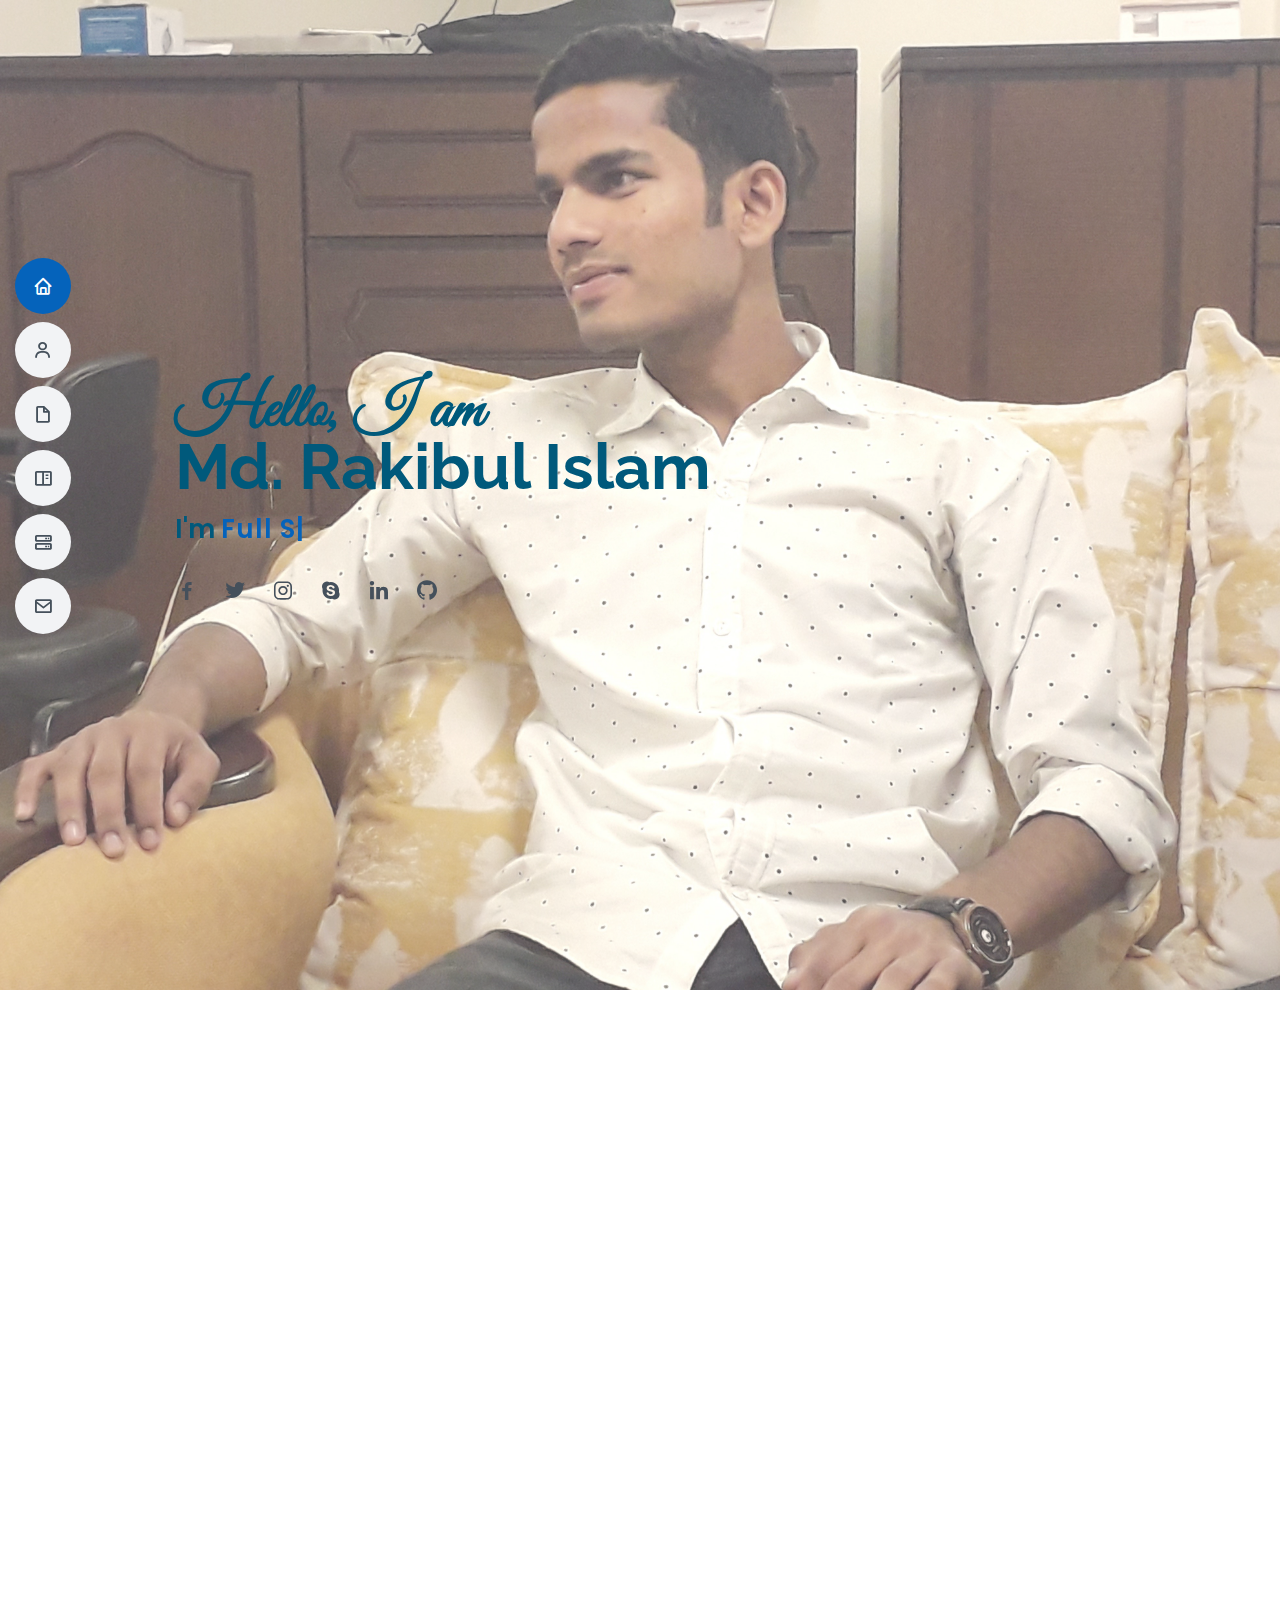
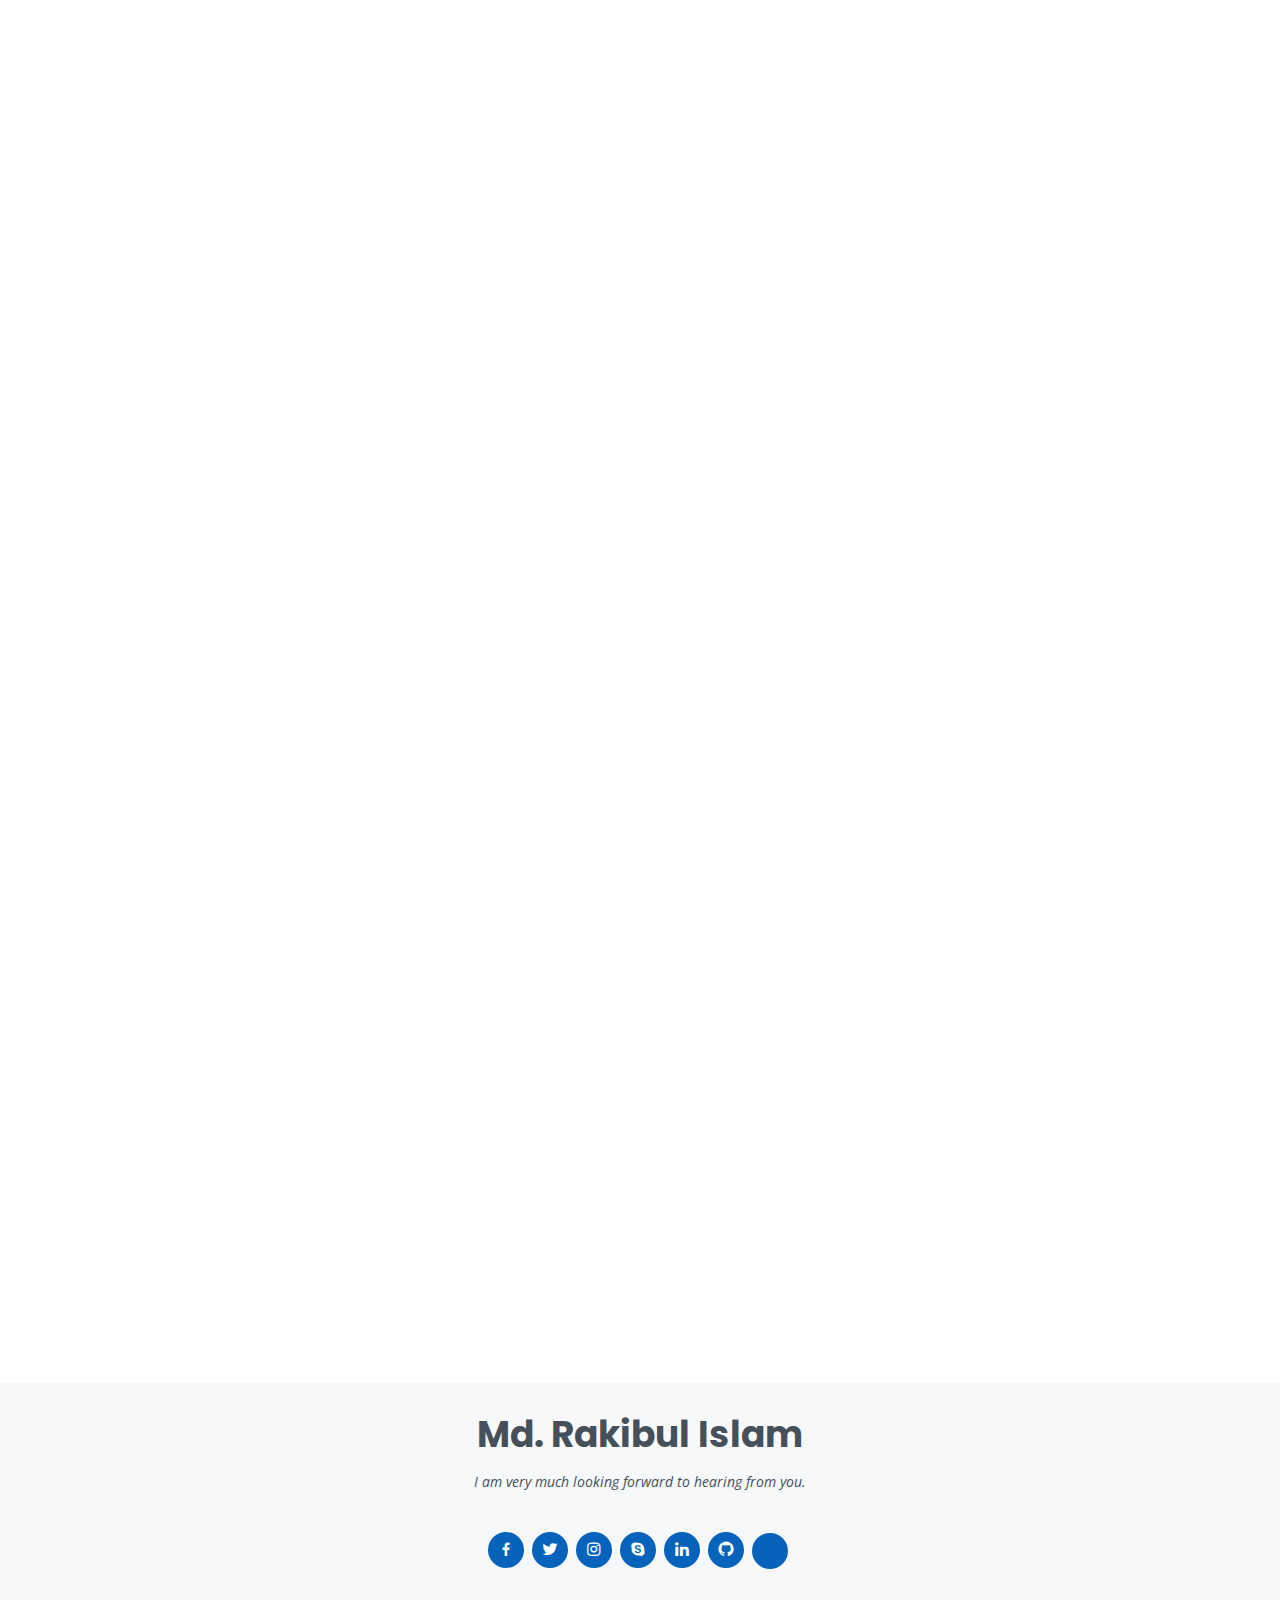
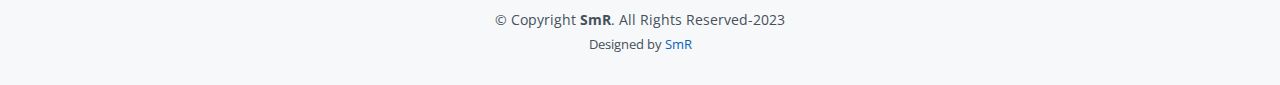
==== commit fcdcade7: "Update index.html" ====
--- a/index.html
+++ b/index.html
@@ -63,7 +63,7 @@
       <h1>Md. Rakibul Islam</h1>
       <p>I'm <span class="typed" data-typed-items="Full Stack Web Developer,Andriod Developer"></span></p>
       <div class="social-links">
-        <a href="https://www.facebook.com/smrakib99" class="facebook"><i class="bx bxl-facebook"></i></a>
+        <a href="https://www.facebook.com/smrakib.live" class="facebook"><i class="bx bxl-facebook"></i></a>
         <a href="https://twitter.com/smrakib99" class="twitter"><i class="bx bxl-twitter"></i></a>
         <a href="https://www.instagram.com/smrakib.99/" class="instagram"><i class="bx bxl-instagram"></i></a>
         <a href="https://join.skype.com/invite/wXOv39ZtzpDI" class="google-plus"><i class="bx bxl-skype"></i></a>
@@ -317,7 +317,7 @@
 				<h3 class="resume-title">Education</h3>
 				<div class="resume-item">
 					<h4>B.Sc in Computer Science & Engineering</h4>
-					<h5>2017 - 2022</h5>
+					<h5>2017 - 2023</h5>
 					<p><em>Pabna University of Science & Technology</em></p>
 				
 				</div>
@@ -638,7 +638,7 @@
       <h3>Md. Rakibul Islam</h3>
       <p>I am very much looking forward to hearing from you.</p>
       <div class="social-links">
-        <a href="https://www.facebook.com/smrakib99" class="facebook"><i class="bx bxl-facebook"></i></a>
+        <a href="https://www.facebook.com/smrakib.live" class="facebook"><i class="bx bxl-facebook"></i></a>
         <a href="https://twitter.com/smrakib99" class="twitter"><i class="bx bxl-twitter"></i></a>
         <a href="https://www.instagram.com/smrakib.99/" class="instagram"><i class="bx bxl-instagram"></i></a>
         <a href="https://join.skype.com/invite/wXOv39ZtzpDI" class="google-plus"><i class="bx bxl-skype"></i></a>
